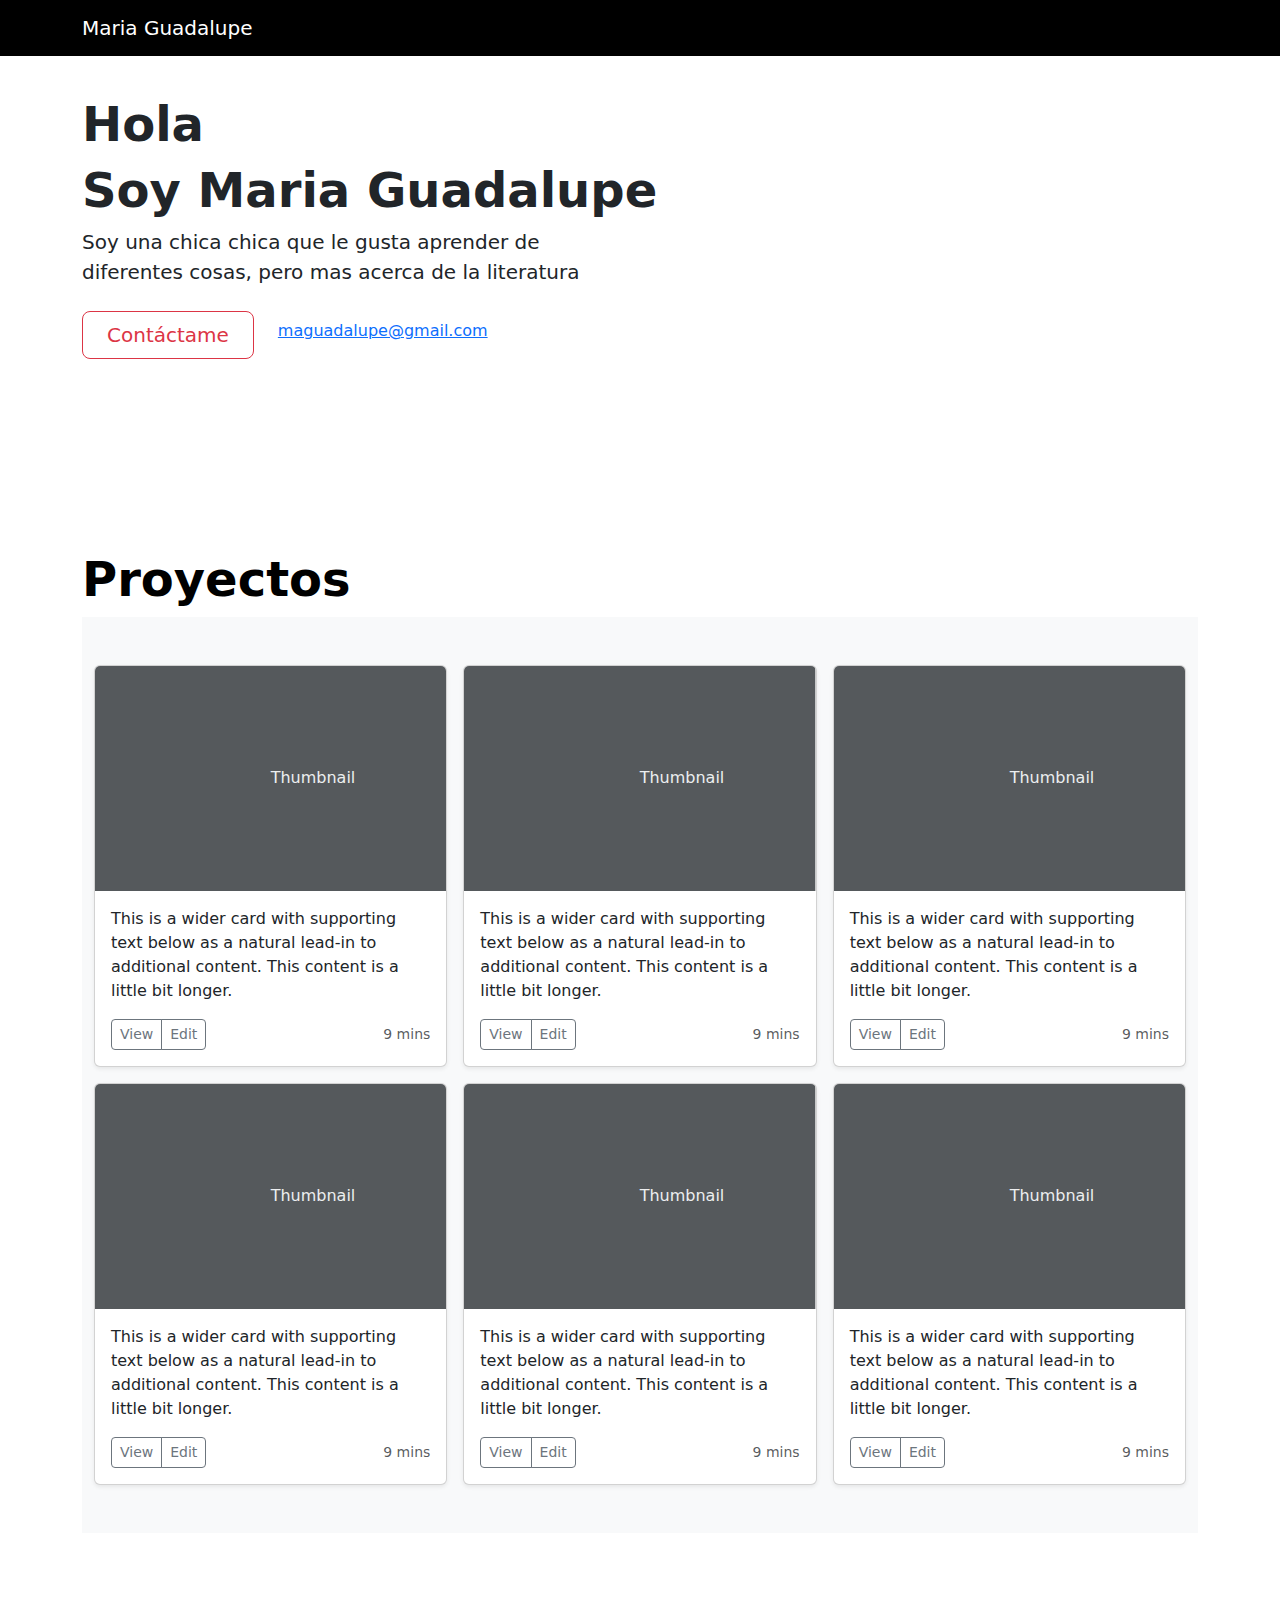
==== Tecnolochicas/miprimerweb/miPortafolio/index.html @ 28a69418 "Add files via upload" ====
<!DOCTYPE html>
<html lang="en">

<head>
    <meta charset="UTF-8">
    <meta name="viewport" content="width=device-width, initial-scale=1.0">
    <title>Maria Guadalupe Villasana</title>

    <link href="https://cdn.jsdelivr.net/npm/bootstrap@5.3.3/dist/css/bootstrap.min.css" rel="stylesheet"
        integrity="sha384-QWTKZyjpPEjISv5WaRU9OFeRpok6YctnYmDr5pNlyT2bRjXh0JMhjY6hW+ALEwIH" crossorigin="anonymous">

    <link rel="stylesheet" href="style.css">
</head>

<body>
    <nav class="navbar fixed-top navbar-expand-lg bg-black">
        <div class="container">
            <a class="navbar-brand text-white" href="#">Maria Guadalupe</a>
            <button class="navbar-toggler" type="button" data-bs-toggle="collapse" data-bs-target="#navbarNav"
                aria-controls="navbarNav" aria-expanded="false" aria-label="Toggle navigation">
                <span class="navbar-toggler-icon"></span>
            </button>
            <div class="collapse navbar-collapse" id="navbarNav">
                <ul class="navbar-nav">
                    <li class="nav-item">
                        <a class="nav-link active " aria-current="page" href="#yo">Yo</a>
                    </li>
                    <li class="nav-item">
                        <a class="nav-link" href="#">Habilidades</a>
                    </li>
                    <li class="nav-item">
                        <a class="nav-link" href="#proyectos">Proyectos</a>
                    </li>
                    <li class="nav-item">
                        <a class="nav-link" href="#">Testimonios</a>
                    </li>
                    <li class="nav-item">
                        <a class="nav-link" href="#">Contacto</a>
                    </li>
                </ul>
            </div>
        </div>
    </nav>

    <header id="yo" class="container-fluid d-flex align-items-center">
        <div class="container py-5 my-5">
            <h1 class="display-5 fw-bold">Hola</h1>
            <h1 class="display-5 fw-bold">Soy Maria Guadalupe</h1>

            <div class="col-lg-6">
              <p class="lead mb-4">Soy una chica chica que le gusta aprender de diferentes cosas, pero mas acerca de la literatura</p>
              <div class="d-grid gap-2 d-sm-flex">
                <button type="button" class="btn btn-outline-danger btn-lg px-4 gap-3">Contáctame</button>
                <a class="px-3 py-2" href="mailto:malinalibb98@gmail.com">maguadalupe@gmail.com</a>
              </div>
            </div>
          </div>
    </header>

    <main id="proyectos" class="container-fluid d-flex align-items-center">
        <div class="container py-5 my-5">
            <h1 class="display-5 fw-bold text-body-emphasis">Proyectos</h1>
            <div>
                <div class="album py-5 bg-body-tertiary">
                    <div class="container">
                      <div class="row row-cols-1 row-cols-sm-2 row-cols-md-3 g-3">
                        <div class="col">
                          <div class="card shadow-sm">
                            <svg class="bd-placeholder-img card-img-top" width="100%" height="225" xmlns="http://www.w3.org/2000/svg" role="img" aria-label="Placeholder: Thumbnail" preserveAspectRatio="xMidYMid slice" focusable="false"><title>Placeholder</title><rect width="100%" height="100%" fill="#55595c"></rect><text x="50%" y="50%" fill="#eceeef" dy=".3em">Thumbnail</text></svg>
                            <div class="card-body">
                              <p class="card-text">This is a wider card with supporting text below as a natural lead-in to additional content. This content is a little bit longer.</p>
                              <div class="d-flex justify-content-between align-items-center">
                                <div class="btn-group">
                                  <button type="button" class="btn btn-sm btn-outline-secondary">View</button>
                                  <button type="button" class="btn btn-sm btn-outline-secondary">Edit</button>
                                </div>
                                <small class="text-body-secondary">9 mins</small>
                              </div>
                            </div>
                          </div>
                        </div>
                        <div class="col">
                          <div class="card shadow-sm">
                            <svg class="bd-placeholder-img card-img-top" width="100%" height="225" xmlns="http://www.w3.org/2000/svg" role="img" aria-label="Placeholder: Thumbnail" preserveAspectRatio="xMidYMid slice" focusable="false"><title>Placeholder</title><rect width="100%" height="100%" fill="#55595c"></rect><text x="50%" y="50%" fill="#eceeef" dy=".3em">Thumbnail</text></svg>
                            <div class="card-body">
                              <p class="card-text">This is a wider card with supporting text below as a natural lead-in to additional content. This content is a little bit longer.</p>
                              <div class="d-flex justify-content-between align-items-center">
                                <div class="btn-group">
                                  <button type="button" class="btn btn-sm btn-outline-secondary">View</button>
                                  <button type="button" class="btn btn-sm btn-outline-secondary">Edit</button>
                                </div>
                                <small class="text-body-secondary">9 mins</small>
                              </div>
                            </div>
                          </div>
                        </div>
                        <div class="col">
                          <div class="card shadow-sm">
                            <svg class="bd-placeholder-img card-img-top" width="100%" height="225" xmlns="http://www.w3.org/2000/svg" role="img" aria-label="Placeholder: Thumbnail" preserveAspectRatio="xMidYMid slice" focusable="false"><title>Placeholder</title><rect width="100%" height="100%" fill="#55595c"></rect><text x="50%" y="50%" fill="#eceeef" dy=".3em">Thumbnail</text></svg>
                            <div class="card-body">
                              <p class="card-text">This is a wider card with supporting text below as a natural lead-in to additional content. This content is a little bit longer.</p>
                              <div class="d-flex justify-content-between align-items-center">
                                <div class="btn-group">
                                  <button type="button" class="btn btn-sm btn-outline-secondary">View</button>
                                  <button type="button" class="btn btn-sm btn-outline-secondary">Edit</button>
                                </div>
                                <small class="text-body-secondary">9 mins</small>
                              </div>
                            </div>
                          </div>
                        </div>
                
                        <div class="col">
                          <div class="card shadow-sm">
                            <svg class="bd-placeholder-img card-img-top" width="100%" height="225" xmlns="http://www.w3.org/2000/svg" role="img" aria-label="Placeholder: Thumbnail" preserveAspectRatio="xMidYMid slice" focusable="false"><title>Placeholder</title><rect width="100%" height="100%" fill="#55595c"></rect><text x="50%" y="50%" fill="#eceeef" dy=".3em">Thumbnail</text></svg>
                            <div class="card-body">
                              <p class="card-text">This is a wider card with supporting text below as a natural lead-in to additional content. This content is a little bit longer.</p>
                              <div class="d-flex justify-content-between align-items-center">
                                <div class="btn-group">
                                  <button type="button" class="btn btn-sm btn-outline-secondary">View</button>
                                  <button type="button" class="btn btn-sm btn-outline-secondary">Edit</button>
                                </div>
                                <small class="text-body-secondary">9 mins</small>
                              </div>
                            </div>
                          </div>
                        </div>
                        <div class="col">
                          <div class="card shadow-sm">
                            <svg class="bd-placeholder-img card-img-top" width="100%" height="225" xmlns="http://www.w3.org/2000/svg" role="img" aria-label="Placeholder: Thumbnail" preserveAspectRatio="xMidYMid slice" focusable="false"><title>Placeholder</title><rect width="100%" height="100%" fill="#55595c"></rect><text x="50%" y="50%" fill="#eceeef" dy=".3em">Thumbnail</text></svg>
                            <div class="card-body">
                              <p class="card-text">This is a wider card with supporting text below as a natural lead-in to additional content. This content is a little bit longer.</p>
                              <div class="d-flex justify-content-between align-items-center">
                                <div class="btn-group">
                                  <button type="button" class="btn btn-sm btn-outline-secondary">View</button>
                                  <button type="button" class="btn btn-sm btn-outline-secondary">Edit</button>
                                </div>
                                <small class="text-body-secondary">9 mins</small>
                              </div>
                            </div>
                          </div>
                        </div>
                        <div class="col">
                          <div class="card shadow-sm">
                            <svg class="bd-placeholder-img card-img-top" width="100%" height="225" xmlns="http://www.w3.org/2000/svg" role="img" aria-label="Placeholder: Thumbnail" preserveAspectRatio="xMidYMid slice" focusable="false"><title>Placeholder</title><rect width="100%" height="100%" fill="#55595c"></rect><text x="50%" y="50%" fill="#eceeef" dy=".3em">Thumbnail</text></svg>
                            <div class="card-body">
                              <p class="card-text">This is a wider card with supporting text below as a natural lead-in to additional content. This content is a little bit longer.</p>
                              <div class="d-flex justify-content-between align-items-center">
                                <div class="btn-group">
                                  <button type="button" class="btn btn-sm btn-outline-secondary">View</button>
                                  <button type="button" class="btn btn-sm btn-outline-secondary">Edit</button>
                                </div>
                                <small class="text-body-secondary">9 mins</small>
                              </div>
                            </div>
                          </div>
                        </div>
            
                      </div>
                    </div>
                  </div>
              </div>
          </div>
    </main>

    <footer>

    </footer>
    <script src="https://cdn.jsdelivr.net/npm/bootstrap@5.3.3/dist/js/bootstrap.bundle.min.js"
        integrity="sha384-YvpcrYf0tY3lHB60NNkmXc5s9fDVZLESaAA55NDzOxhy9GkcIdslK1eN7N6jIeHz"
        crossorigin="anonymous"></script>
</body>

</html>
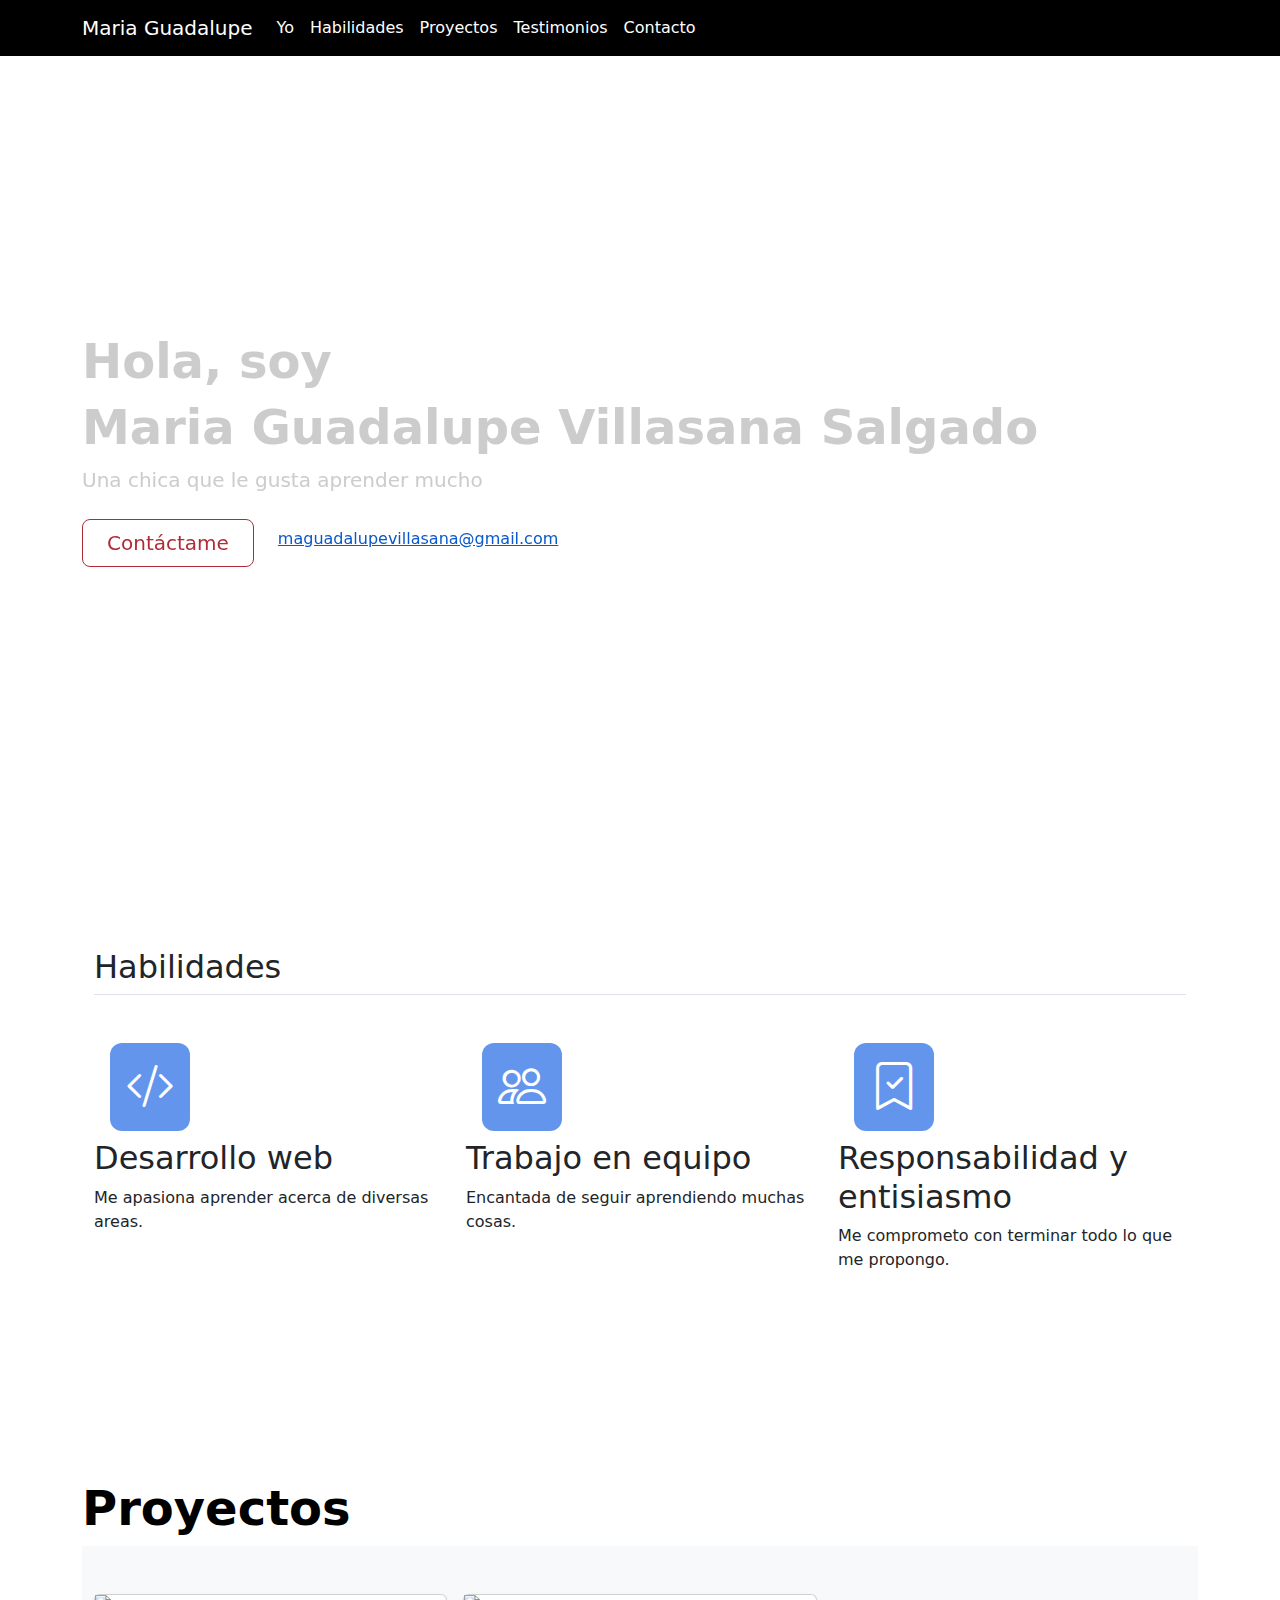
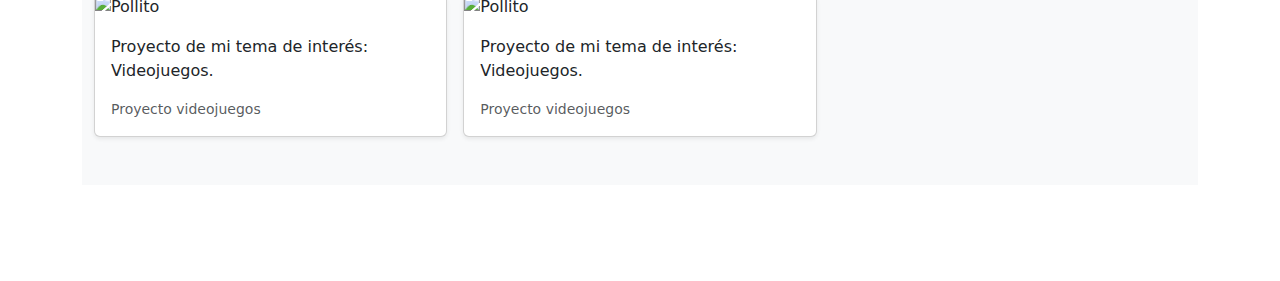
==== commit 9ab4cde0: "Add files via upload" ====
--- a/Tecnolochicas/miprimerweb/miPortafolio/index.html
+++ b/Tecnolochicas/miprimerweb/miPortafolio/index.html
@@ -2,173 +2,198 @@
 <html lang="en">
 
 <head>
-    <meta charset="UTF-8">
-    <meta name="viewport" content="width=device-width, initial-scale=1.0">
-    <title>Maria Guadalupe Villasana</title>
+  <meta charset="UTF-8">
+  <meta name="viewport" content="width=device-width, initial-scale=1.0">
+  <title>Maria Guadalupe</title>
 
-    <link href="https://cdn.jsdelivr.net/npm/bootstrap@5.3.3/dist/css/bootstrap.min.css" rel="stylesheet"
-        integrity="sha384-QWTKZyjpPEjISv5WaRU9OFeRpok6YctnYmDr5pNlyT2bRjXh0JMhjY6hW+ALEwIH" crossorigin="anonymous">
+  <link rel="stylesheet" href="https://cdn.jsdelivr.net/npm/bootstrap-icons@1.11.3/font/bootstrap-icons.min.css">
 
-    <link rel="stylesheet" href="style.css">
+  <link href="https://cdn.jsdelivr.net/npm/bootstrap@5.3.3/dist/css/bootstrap.min.css" rel="stylesheet"
+    integrity="sha384-QWTKZyjpPEjISv5WaRU9OFeRpok6YctnYmDr5pNlyT2bRjXh0JMhjY6hW+ALEwIH" crossorigin="anonymous">
+
+  <link rel="stylesheet" href="style.css">
 </head>
 
 <body>
-    <nav class="navbar fixed-top navbar-expand-lg bg-black">
-        <div class="container">
-            <a class="navbar-brand text-white" href="#">Maria Guadalupe</a>
-            <button class="navbar-toggler" type="button" data-bs-toggle="collapse" data-bs-target="#navbarNav"
-                aria-controls="navbarNav" aria-expanded="false" aria-label="Toggle navigation">
-                <span class="navbar-toggler-icon"></span>
-            </button>
-            <div class="collapse navbar-collapse" id="navbarNav">
-                <ul class="navbar-nav">
-                    <li class="nav-item">
-                        <a class="nav-link active " aria-current="page" href="#yo">Yo</a>
-                    </li>
-                    <li class="nav-item">
-                        <a class="nav-link" href="#">Habilidades</a>
-                    </li>
-                    <li class="nav-item">
-                        <a class="nav-link" href="#proyectos">Proyectos</a>
-                    </li>
-                    <li class="nav-item">
-                        <a class="nav-link" href="#">Testimonios</a>
-                    </li>
-                    <li class="nav-item">
-                        <a class="nav-link" href="#">Contacto</a>
-                    </li>
-                </ul>
-            </div>
+  <nav class="navbar fixed-top navbar-expand-lg bg-black">
+    <div class="container">
+      <a class="navbar-brand text-white" href="#">Maria Guadalupe</a>
+      <button class="navbar-toggler" type="button" data-bs-toggle="collapse" data-bs-target="#navbarNav"
+        aria-controls="navbarNav" aria-expanded="false" aria-label="Toggle navigation">
+        <span class="navbar-toggler-icon"></span>
+      </button>
+      <div class="collapse navbar-collapse" id="navbarNav">
+        <ul class="navbar-nav">
+          <li class="nav-item">
+            <a class="nav-link active " aria-current="page" href="#Yo">Yo</a>
+          </li>
+          <li class="nav-item">
+            <a class="nav-link" href="#">Habilidades</a>
+          </li>
+          <li class="nav-item">
+            <a class="nav-link" href="#proyectos">Proyectos</a>
+          </li>
+          <li class="nav-item">
+            <a class="nav-link" href="#">Testimonios</a>
+          </li>
+          <li class="nav-item">
+            <a class="nav-link" href="#">Contacto</a>
+          </li>
+        </ul>
+      </div>
+    </div>
+  </nav>
+
+  <header id="yo" class="container-fluid d-flex align-items-center">
+    <div class="container py-5 my-5">
+      <h1 class="display-5 fw-bold">Hola, soy</h1>
+      <h1 class="display-5 fw-bold">Maria Guadalupe Villasana Salgado</h1>
+
+      <div class="col-lg-6">
+        <p class="lead mb-4">Una chica que le gusta aprender mucho </p>
+        <div class="d-grid gap-2 d-sm-flex">
+          <button type="button" class="btn btn-outline-danger btn-lg px-4 gap-3">Contáctame</button>
+          <a class="px-3 py-2" href="maguadalupevillasana@gmail.com">maguadalupevillasana@gmail.com</a>
         </div>
-    </nav>
+      </div>
+    </div>
+  </header>
 
-    <header id="yo" class="container-fluid d-flex align-items-center">
-        <div class="container py-5 my-5">
-            <h1 class="display-5 fw-bold">Hola</h1>
-            <h1 class="display-5 fw-bold">Soy Maria Guadalupe</h1>
 
-            <div class="col-lg-6">
-              <p class="lead mb-4">Soy una chica chica que le gusta aprender de diferentes cosas, pero mas acerca de la literatura</p>
-              <div class="d-grid gap-2 d-sm-flex">
-                <button type="button" class="btn btn-outline-danger btn-lg px-4 gap-3">Contáctame</button>
-                <a class="px-3 py-2" href="mailto:malinalibb98@gmail.com">maguadalupe@gmail.com</a>
+  <main>
+    <!-- Habilidades -->
+
+    <section class="container px-4 py-5" id="habilidades">
+
+      <h2 class="pb-2 border-bottom">Habilidades</h2>
+
+      <div class="row g-4 py-5 row-cols-1 row-cols-lg-3">
+        <div class="feature col">
+          <div class="feature-icon">
+            <i class="bi bi-code-slash icono"></i>
+          </div>
+
+          <h2 class="subtitulo-habilidades">Desarrollo web</h2>
+
+          <p>Me apasiona aprender acerca de diversas areas.</p>
+
+        </div>
+
+        <div class="feature col">
+          <div class="feature-icon">
+            <i class="bi bi-people icono"></i>
+          </div>
+
+          <h2 class="subtitulo-habilidades">Trabajo en equipo</h2>
+
+          <p>Encantada de seguir aprendiendo muchas cosas.</p>
+        </div>
+
+
+
+        <div class="feature col">
+          <div class="feature-icon">
+            <i class="bi bi-bookmark-check icono"></i>
+          </div>
+
+          <h2 class="subtitulo-habilidades">Responsabilidad y entisiasmo</h2>
+
+          <p>Me comprometo con terminar todo lo que me propongo.</p>
+        </div>
+
+      </div>
+
+    </section>
+
+    <!-- Proyectos -->
+
+    <section id="proyectos" class="container-fluid d-flex align-items-center">
+      <div class="container py-5 my-5">
+        <h1 class="display-5 fw-bold text-body-emphasis">Proyectos</h1>
+        <div>
+          <div class="album py-5 bg-body-tertiary">
+            <div class="container">
+              <div class="row row-cols-1 row-cols-sm-2 row-cols-md-3 g-3">
+
+
+
+
+
+
+
+
+
+
+
+
+
+
+                <div class="col">
+                  <div class="card shadow-sm">
+
+                    <img src="assets/pollo.jpg" alt="Pollito">
+
+                    <div class="card-body">
+                      <p class="card-text">Proyecto de mi tema de interés: Videojuegos.</p>
+                      <div class="d-flex justify-content-between align-items-center">
+                        <small class="text-body-secondary">Proyecto videojuegos</small>
+                      </div>
+                    </div>
+
+
+                  </div>
+                </div>
+
+
+
+
+
+
+
+                <div class="col">
+                  <div class="card shadow-sm">
+
+                    <img src="assets/pollo.jpg" alt="Pollito">
+
+                    <div class="card-body">
+                      <p class="card-text">Proyecto de mi tema de interés: Videojuegos.</p>
+                      <div class="d-flex justify-content-between align-items-center">
+                        <small class="text-body-secondary">Proyecto videojuegos</small>
+                      </div>
+                    </div>
+
+
+                  </div>
+                </div>
+
+
+
+
+
+
+
+
+
               </div>
             </div>
           </div>
-    </header>
+        </div>
+      </div>
+    </section>
 
-    <main id="proyectos" class="container-fluid d-flex align-items-center">
-        <div class="container py-5 my-5">
-            <h1 class="display-5 fw-bold text-body-emphasis">Proyectos</h1>
-            <div>
-                <div class="album py-5 bg-body-tertiary">
-                    <div class="container">
-                      <div class="row row-cols-1 row-cols-sm-2 row-cols-md-3 g-3">
-                        <div class="col">
-                          <div class="card shadow-sm">
-                            <svg class="bd-placeholder-img card-img-top" width="100%" height="225" xmlns="http://www.w3.org/2000/svg" role="img" aria-label="Placeholder: Thumbnail" preserveAspectRatio="xMidYMid slice" focusable="false"><title>Placeholder</title><rect width="100%" height="100%" fill="#55595c"></rect><text x="50%" y="50%" fill="#eceeef" dy=".3em">Thumbnail</text></svg>
-                            <div class="card-body">
-                              <p class="card-text">This is a wider card with supporting text below as a natural lead-in to additional content. This content is a little bit longer.</p>
-                              <div class="d-flex justify-content-between align-items-center">
-                                <div class="btn-group">
-                                  <button type="button" class="btn btn-sm btn-outline-secondary">View</button>
-                                  <button type="button" class="btn btn-sm btn-outline-secondary">Edit</button>
-                                </div>
-                                <small class="text-body-secondary">9 mins</small>
-                              </div>
-                            </div>
-                          </div>
-                        </div>
-                        <div class="col">
-                          <div class="card shadow-sm">
-                            <svg class="bd-placeholder-img card-img-top" width="100%" height="225" xmlns="http://www.w3.org/2000/svg" role="img" aria-label="Placeholder: Thumbnail" preserveAspectRatio="xMidYMid slice" focusable="false"><title>Placeholder</title><rect width="100%" height="100%" fill="#55595c"></rect><text x="50%" y="50%" fill="#eceeef" dy=".3em">Thumbnail</text></svg>
-                            <div class="card-body">
-                              <p class="card-text">This is a wider card with supporting text below as a natural lead-in to additional content. This content is a little bit longer.</p>
-                              <div class="d-flex justify-content-between align-items-center">
-                                <div class="btn-group">
-                                  <button type="button" class="btn btn-sm btn-outline-secondary">View</button>
-                                  <button type="button" class="btn btn-sm btn-outline-secondary">Edit</button>
-                                </div>
-                                <small class="text-body-secondary">9 mins</small>
-                              </div>
-                            </div>
-                          </div>
-                        </div>
-                        <div class="col">
-                          <div class="card shadow-sm">
-                            <svg class="bd-placeholder-img card-img-top" width="100%" height="225" xmlns="http://www.w3.org/2000/svg" role="img" aria-label="Placeholder: Thumbnail" preserveAspectRatio="xMidYMid slice" focusable="false"><title>Placeholder</title><rect width="100%" height="100%" fill="#55595c"></rect><text x="50%" y="50%" fill="#eceeef" dy=".3em">Thumbnail</text></svg>
-                            <div class="card-body">
-                              <p class="card-text">This is a wider card with supporting text below as a natural lead-in to additional content. This content is a little bit longer.</p>
-                              <div class="d-flex justify-content-between align-items-center">
-                                <div class="btn-group">
-                                  <button type="button" class="btn btn-sm btn-outline-secondary">View</button>
-                                  <button type="button" class="btn btn-sm btn-outline-secondary">Edit</button>
-                                </div>
-                                <small class="text-body-secondary">9 mins</small>
-                              </div>
-                            </div>
-                          </div>
-                        </div>
-                
-                        <div class="col">
-                          <div class="card shadow-sm">
-                            <svg class="bd-placeholder-img card-img-top" width="100%" height="225" xmlns="http://www.w3.org/2000/svg" role="img" aria-label="Placeholder: Thumbnail" preserveAspectRatio="xMidYMid slice" focusable="false"><title>Placeholder</title><rect width="100%" height="100%" fill="#55595c"></rect><text x="50%" y="50%" fill="#eceeef" dy=".3em">Thumbnail</text></svg>
-                            <div class="card-body">
-                              <p class="card-text">This is a wider card with supporting text below as a natural lead-in to additional content. This content is a little bit longer.</p>
-                              <div class="d-flex justify-content-between align-items-center">
-                                <div class="btn-group">
-                                  <button type="button" class="btn btn-sm btn-outline-secondary">View</button>
-                                  <button type="button" class="btn btn-sm btn-outline-secondary">Edit</button>
-                                </div>
-                                <small class="text-body-secondary">9 mins</small>
-                              </div>
-                            </div>
-                          </div>
-                        </div>
-                        <div class="col">
-                          <div class="card shadow-sm">
-                            <svg class="bd-placeholder-img card-img-top" width="100%" height="225" xmlns="http://www.w3.org/2000/svg" role="img" aria-label="Placeholder: Thumbnail" preserveAspectRatio="xMidYMid slice" focusable="false"><title>Placeholder</title><rect width="100%" height="100%" fill="#55595c"></rect><text x="50%" y="50%" fill="#eceeef" dy=".3em">Thumbnail</text></svg>
-                            <div class="card-body">
-                              <p class="card-text">This is a wider card with supporting text below as a natural lead-in to additional content. This content is a little bit longer.</p>
-                              <div class="d-flex justify-content-between align-items-center">
-                                <div class="btn-group">
-                                  <button type="button" class="btn btn-sm btn-outline-secondary">View</button>
-                                  <button type="button" class="btn btn-sm btn-outline-secondary">Edit</button>
-                                </div>
-                                <small class="text-body-secondary">9 mins</small>
-                              </div>
-                            </div>
-                          </div>
-                        </div>
-                        <div class="col">
-                          <div class="card shadow-sm">
-                            <svg class="bd-placeholder-img card-img-top" width="100%" height="225" xmlns="http://www.w3.org/2000/svg" role="img" aria-label="Placeholder: Thumbnail" preserveAspectRatio="xMidYMid slice" focusable="false"><title>Placeholder</title><rect width="100%" height="100%" fill="#55595c"></rect><text x="50%" y="50%" fill="#eceeef" dy=".3em">Thumbnail</text></svg>
-                            <div class="card-body">
-                              <p class="card-text">This is a wider card with supporting text below as a natural lead-in to additional content. This content is a little bit longer.</p>
-                              <div class="d-flex justify-content-between align-items-center">
-                                <div class="btn-group">
-                                  <button type="button" class="btn btn-sm btn-outline-secondary">View</button>
-                                  <button type="button" class="btn btn-sm btn-outline-secondary">Edit</button>
-                                </div>
-                                <small class="text-body-secondary">9 mins</small>
-                              </div>
-                            </div>
-                          </div>
-                        </div>
-            
-                      </div>
-                    </div>
-                  </div>
-              </div>
-          </div>
-    </main>
+    <!-- Testimonios -->
 
-    <footer>
+    <!-- Contactos -->
 
-    </footer>
-    <script src="https://cdn.jsdelivr.net/npm/bootstrap@5.3.3/dist/js/bootstrap.bundle.min.js"
-        integrity="sha384-YvpcrYf0tY3lHB60NNkmXc5s9fDVZLESaAA55NDzOxhy9GkcIdslK1eN7N6jIeHz"
-        crossorigin="anonymous"></script>
+  </main>
+
+
+  <footer>
+
+  </footer>
+  <script src="https://cdn.jsdelivr.net/npm/bootstrap@5.3.3/dist/js/bootstrap.bundle.min.js"
+    integrity="sha384-YvpcrYf0tY3lHB60NNkmXc5s9fDVZLESaAA55NDzOxhy9GkcIdslK1eN7N6jIeHz"
+    crossorigin="anonymous"></script>
 </body>
 
 </html>--- a/Tecnolochicas/miprimerweb/miPortafolio/style.css
+++ b/Tecnolochicas/miprimerweb/miPortafolio/style.css
@@ -0,0 +1,34 @@
+nav, header {
+    color: white;
+}
+
+#navbarNav a{
+    color:white;
+}
+
+.icono {
+    font-size: 3rem; 
+    color: white;
+    background-color: cornflowerblue;
+    padding: 1rem;
+    margin: 1rem;
+    border-radius: 12px;
+}
+
+.subtitulo-habilidades {
+    margin-top: 16px;
+}
+
+header {
+    padding-right: 0px !important;
+    padding-left: 0px !important;
+    height: 100vh;
+
+    background-image: url(https://scontent.fcvj2-1.fna.fbcdn.net/v/t39.30808-6/359793313_1706473113130703_7059878153313325941_n.jpg?_nc_cat=110&ccb=1-7&_nc_sid=5f2048&_nc_eui2=AeHgE7YB5EhMWarMDSO-X-kCL1q3v2lEnmwvWre_aUSebE72HHXxONNd_HTVu1OMU-V5qCbHLNOr9ulvU6Nzv4ia&_nc_ohc=zc6crm6OEisQ7kNvgGo__Wc&_nc_oc=Adj-P3ldvD5_N-PwhvsGnd7exAP0jFdlJbBKKUGSTFDVHBpIx5Pxq0BHnLASckuCS3L-TO-CliH6S2_8-tV8AjhH&_nc_ht=scontent.fcvj2-1.fna&oh=00_AfDI21Y6r663ln4AgqbbMj_uXriSEEfmQ5Q29Vews1XptA&oe=663F1BCC);
+    background-size: cover;
+    background-position: center;
+    background-repeat: no-repeat; /* Prevent the image from repeating */
+    background-attachment: fixed; /* Keep the image in place while scrolling */
+    filter: brightness(0.8); /* Adjust the brightness */
+}
+  